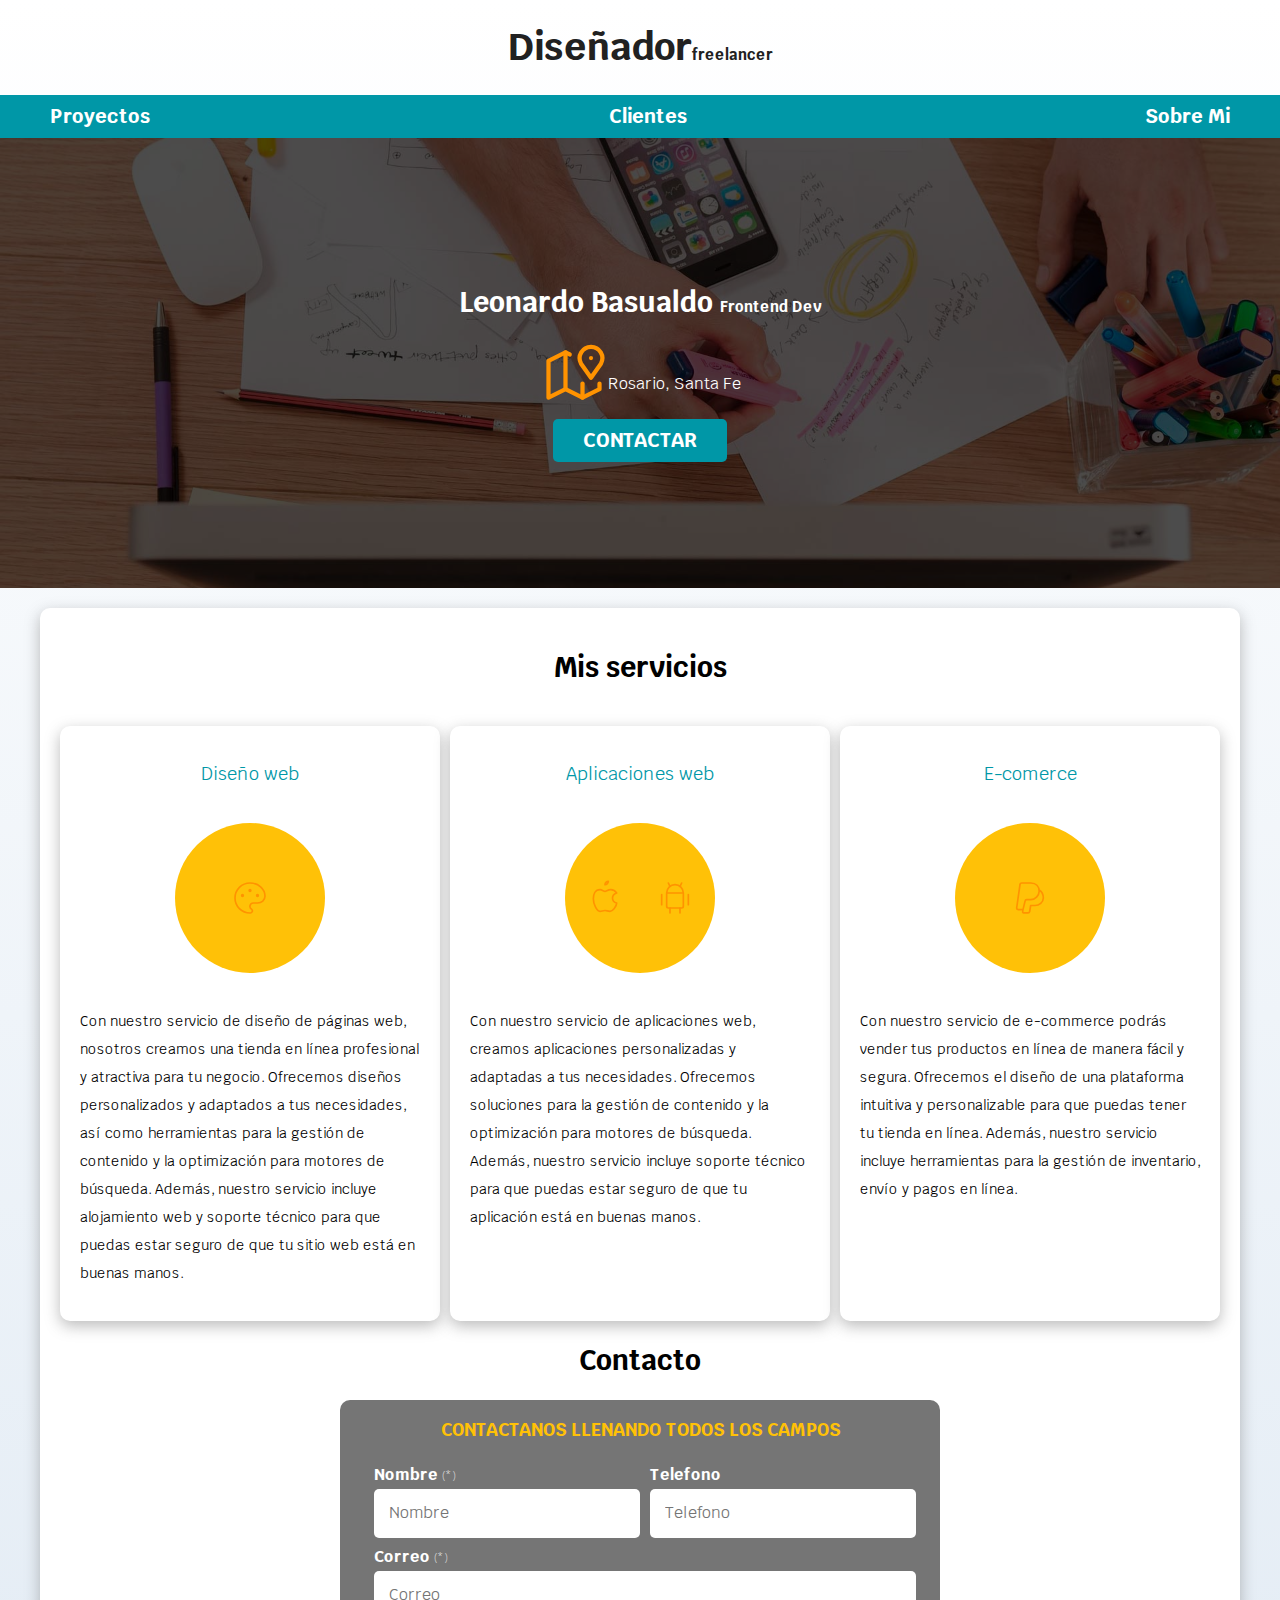
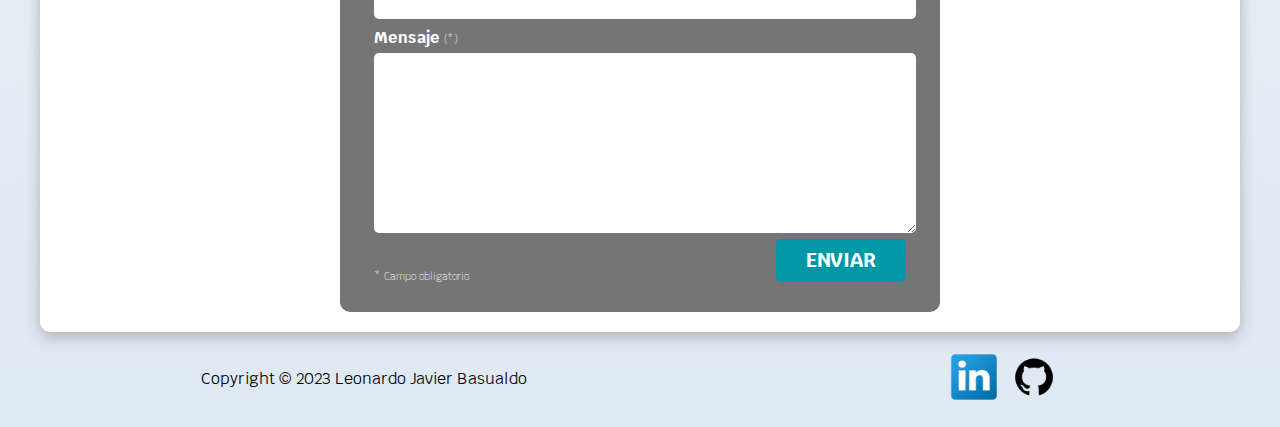
==== index.html @ 5327a761 "Actualizacion de mis servicios" ====
<!DOCTYPE html>
<html lang="en">
<head>
    <meta charset="UTF-8">
    <meta http-equiv="X-UA-Compatible" content="IE=edge">
    <meta name="viewport" content="width=device-width, initial-scale=1.0">
    <title>Diseñador freelancer</title>

  <link rel="preload" href="css/normalize.css" as="style">
  <link rel="stylesheet" href="css/normalize.css"> 
  <link href="https://fonts.googleapis.com/css2?family=Krub:wght@400;700&display=swap" rel="stylesheet"> 
  <link rel="preload" href="css/utilidades.css" as="style">
  <link  rel="stylesheet" href="css/utilidades.css"> 
  <link rel="preload" href="css/formulario.css" as="style">
  <link  rel="stylesheet" href="css/formulario.css"> 
  <link rel="preload" href="css/footer.css" as="style">
  <link  rel="stylesheet" href="css/footer.css"> 
  <link rel="preload" href="css/misServicios.css" as="style">
  <link  rel="stylesheet" href="css/misServicios.css"> 
  <link rel="preload" href="css/hero.css" as="style">
  <link  rel="stylesheet" href="css/hero.css"> 
  <link rel="preload" href="css/navegacion.css" as="style">
  <link  rel="stylesheet" href="css/navegacion.css"> 
  <link rel="preload" href="css/globales.css" as="style">
  <link  rel="stylesheet" href="css/globales.css"> 
  <link rel="preload" href="css/trampaBots.css" as="style">
  <link  rel="stylesheet" href="css/trampaBots.css"> 
  <link rel="preload" href="css/proyectos.css" as="style">
  <link  rel="stylesheet" href="css/proyectos.css"> 
  
  
</head>
<body>
    <header>
        <h1 class="titulo">Diseñador<span>freelancer</span> </h1>
    </header>
    
<div class="nav-bg"> 
<nav class="navegacion-principal contenedor">
<a href="productos.html">Proyectos</a>
<a href="clientes.html">Clientes</a>
<a href="nosotros.html">Sobre Mi</a>

</nav>
</div>

    <section class="hero">
        <div class="contenido-hero"> 
             <h2> Leonardo Basualdo <span>Frontend Dev</span> </h2>
   <div class="ubicacion">
       <svg xmlns="http://www.w3.org/2000/svg" class="icon icon-tabler icon-tabler-map-2" width="68" height="68" viewBox="0 0 24 24" stroke-width="1.5" stroke="#ff9300" fill="none" stroke-linecap="round" stroke-linejoin="round">
                <path stroke="none" d="M0 0h24v24H0z" fill="none"/>
                <line x1="18" y1="6" x2="18" y2="6.01" />
                <path d="M18 13l-3.5 -5a4 4 0 1 1 7 0l-3.5 5" />
                <polyline points="10.5 4.75 9 4 3 7 3 20 9 17 15 20 21 17 21 15" />
                <line x1="9" y1="4" x2="9" y2="17" />
                <line x1="15" y1="15" x2="15" y2="20" />
        </svg>  
         <p>Rosario, Santa Fe</p>
   </div>
         <a class="boton botonContactar" href="#contactar">Contactar</a>
        </div>    
    </section>

   <main class="contenedor sombra"> 
    <h2>Mis servicios</h2>
<div class="servicios"> 
    <div class="contenedor sombra">
        <section class="servicio"> 
            <h3>Diseño web</h3>
            <div class="iconos">       
                <svg xmlns="http://www.w3.org/2000/svg" class="icon icon-tabler icon-tabler-palette" width="40" height="40" viewBox="0 0 24 24" stroke-width="1" stroke="#ff9300" fill="none" stroke-linecap="round" stroke-linejoin="round">
                <path stroke="none" d="M0 0h24v24H0z" fill="none"/>
                <path d="M12 21a9 9 0 1 1 0 -18a9 8 0 0 1 9 8a4.5 4 0 0 1 -4.5 4h-2.5a2 2 0 0 0 -1 3.75a1.3 1.3 0 0 1 -1 2.25" />
                <circle cx="7.5" cy="10.5" r=".5" fill="currentColor" />
                <circle cx="12" cy="7.5" r=".5" fill="currentColor" />
                <circle cx="16.5" cy="10.5" r=".5" fill="currentColor" />
                </svg>
            </div>
            
    
        <p>Con nuestro servicio de diseño de páginas web, nosotros creamos una tienda en línea profesional y atractiva para tu negocio. 
            Ofrecemos diseños personalizados y adaptados a tus necesidades, así como herramientas para la gestión de contenido y la 
            optimización para motores de búsqueda. Además, nuestro servicio incluye alojamiento web y soporte técnico para que puedas 
            estar seguro de que tu sitio web está en buenas manos.</p>
    </section>
    </div>
  
<div class="contenedor sombra">
    <section class="servicio">    
        <h3>Aplicaciones web</h3>
        <div class="iconos"> 
 
        <svg xmlns="http://www.w3.org/2000/svg" class="icon icon-tabler icon-tabler-brand-apple" width="40" height="40" viewBox="0 0 24 24" stroke-width="1" stroke="#ff9300" fill="none" stroke-linecap="round" stroke-linejoin="round">
         <path stroke="none" d="M0 0h24v24H0z" fill="none"/>
         <path d="M9 7c-3 0 -4 3 -4 5.5c0 3 2 7.5 4 7.5c1.088 -.046 1.679 -.5 3 -.5c1.312 0 1.5 .5 3 .5s4 -3 4 -5c-.028 -.01 -2.472 -.403 -2.5 -3c-.019 -2.17 2.416 -2.954 2.5 -3c-1.023 -1.492 -2.951 -1.963 -3.5 -2c-1.433 -.111 -2.83 1 -3.5 1c-.68 0 -1.9 -1 -3 -1z" />
         <path d="M12 4a2 2 0 0 0 2 -2a2 2 0 0 0 -2 2" />
       </svg>
 
       <svg xmlns="http://www.w3.org/2000/svg" class="icon icon-tabler icon-tabler-brand-android" width="40" height="40" viewBox="0 0 24 24" stroke-width="1" stroke="#ff9300" fill="none" stroke-linecap="round" stroke-linejoin="round">
         <path stroke="none" d="M0 0h24v24H0z" fill="none"/>
         <line x1="4" y1="10" x2="4" y2="16" />
         <line x1="20" y1="10" x2="20" y2="16" />
         <path d="M7 9h10v8a1 1 0 0 1 -1 1h-8a1 1 0 0 1 -1 -1v-8a5 5 0 0 1 10 0" />
         <line x1="8" y1="3" x2="9" y2="5" />
         <line x1="16" y1="3" x2="15" y2="5" />
         <line x1="9" y1="18" x2="9" y2="21" />
         <line x1="15" y1="18" x2="15" y2="21" />
       </svg>
     </div>
 
     <p>Con nuestro servicio de aplicaciones web, creamos aplicaciones personalizadas y adaptadas a tus necesidades. 
        Ofrecemos soluciones para la gestión de contenido y la optimización para motores de búsqueda. 
        Además, nuestro servicio incluye soporte técnico para que puedas estar seguro de que tu aplicación está en buenas manos. </p>
 </section>
</div>
  
<div class="contenedor sombra">
    <section class="servicio">
        <h3>E-comerce</h3>
         <div class="iconos">
            <svg xmlns="http://www.w3.org/2000/svg" class="icon icon-tabler icon-tabler-brand-paypal" width="40" height="40" viewBox="0 0 24 24" stroke-width="1" stroke="#ff9300" fill="none" stroke-linecap="round" stroke-linejoin="round">
               <path stroke="none" d="M0 0h24v24H0z" fill="none"/>
               <path d="M10 13l2.5 0c2.5 0 5 -2.5 5 -5c0 -3 -1.9 -5 -5 -5h-5.5c-.5 0 -1 .5 -1 1l-2 14c0 .5 .5 1 1 1h2.8l1.2 -5c.1 -.6 .4 -1 1 -1zm7.5 -5.8c1.7 1 2.5 2.8 2.5 4.8c0 2.5 -2.5 4.5 -5 4.5h-2.6l-.6 3.6a1 1 0 0 1 -1 .8l-2.7 0a0.5 .5 0 0 1 -.5 -.6l.2 -1.4" />
            </svg>
        </div>
        <p>Con nuestro servicio de e-commerce podrás vender tus productos en línea de manera fácil y segura. 
            Ofrecemos el diseño de una plataforma intuitiva y personalizable para que puedas tener tu tienda en línea. 
            Además, nuestro servicio incluye herramientas para la gestión de inventario, envío y pagos en línea.</p>
     </section>
    </div>   
    
       
    <section>    
</div>

    <h2>Contacto</h2>

<form id="contactar" class="formulario" data-netlify="true" method="POST" onsubmit="submit" netlify-honeypot="bot-field" action="/success.html">
   
    <input class="trampa" name="bot-field">
    <fieldset>
        <legend>Contactanos llenando todos los campos</legend>
        <div class="contenedor-campos">

            <div class="campo">      
                 <label class="input-label">Nombre <span class="campo_obligatorio">(*)</span></label>
                 <input class="input-text input-text-color input-invalido" type="text" placeholder="Nombre" required data-tipo="nombre" name="name">
                 <span class="input-mensaje-error"></span>
            </div>
            
            <div class="campo">  
                 <label class="input-label">Telefono</label>
                 <input class="input-text input-invalido" type="tel" placeholder="Telefono" data-tipo="telefono" pattern="\d{10}" minlength="10" maxlength="10" name="tel">
                 <span class="input-mensaje-error"></span>
            </div>
            
            <div class="campo">
                 <label class="input-label">Correo <span class="campo_obligatorio">(*)</span></label>
                 <input class="input-text input-invalido" type="email" placeholder="Correo" required data-tipo="email" name="email">
                 <span class="input-mensaje-error"></span>
            </div>

            <div class="campo">
                 <label class="input-label">Mensaje <span class="campo_obligatorio">(*)</span></label>
                 <textarea class="input-text input-invalido" required data-tipo="textarea" name="message"></textarea>
                 <span class="input-mensaje-error"></span>
            </div>
        </div>
        
        <div class="alinear-derecha flex">    
            <span class="campo_obligatorio">* Campo obligatorio</span>
            <button class="boton w-sm-100 botonEnviar" type="submit">Enviar</button>
        </div>
        <div data-netlify-recaptcha="true"></div>
  
    </fieldset> 
</form>

</section>
</main>

<div class="piedepagina">
    <footer class="footer">   
     <p>Copyright © 2023 Leonardo Javier Basualdo</p>
     <div class="iconos">
        <a href="https://www.linkedin.com/in/leonardo-javier-basualdo-/"> <img class="icono" src="/img/linkedin.png" alt="Icono de linkedln"></a>
        <a href="https://github.com/lbasualdo88"><img class="icono" src="/img/github.png" alt="Icono de github"></a>
     </div>
    </footer>
</div>
<script src="/js/validacionForm.js"></script>
<script src="/js/scrollContactar.js"></script>
</body>
</html>
---- css/utilidades.css ----
:root{
    --Color1: #ffffff;
    --Color2: #212121;
    --Color3: #ffc107;
    --color4: #0097A7;
    --color5: #757575;
    --color6: #DFE9F3;
    --color7: #e2b900;
}

/* Globales */

html{
    font-size: 62.5%; /*ayuda a que la medida rem se adapte a distintas pantallas */
    box-sizing: border-box; /* Hack para box model *//*ayuda a que no se generen conflicto de medidas con el pading*/
    scroll-snap-type: y mandatory;
}

*, *:before, *:after {box-sizing: inherit; } /*ayuda a que no se generen conflicto de medidas con el pading*/
body{
    font-size: 16px; /* 1rem = 10px */ /*ayuda a que la medida rem se adapte a distintas pantallas */
    font-family: 'Krub', sans-serif;
    background-image: linear-gradient(to top, var(--color6) 0%, var(--Color1) 100% );
    
}
.contenedor {
    max-width: 120rem; /*toma como maximo 1200px=120rem, si es menos se adacta solo*/
    margin: 0 auto 0 auto;
   
}
.boton {
    background-color: var(--color4);
    color: var(--Color1);
    padding: 1rem 3rem;
    margin-top: 1rem;
    font-size: 2rem;
    text-decoration: none;
    text-transform: uppercase;
    font-weight: bold;
    border-radius: .5rem;
    width: 90%;
    text-align: center;
    border: none;
}
@media (min-width: 768px) {
    .boton {
        width: auto;
    }
}
.boton:hover {
    cursor: pointer;
    background-color: var(--Color3);
    color: var(--Color2);
}

.sombra {
    box-shadow: 0px 5px 15px 0px rgba(112,112,112,0.48);
    background-color: var(--Color1);
    padding: 2rem;
    margin-top: 2rem;
    border-radius: 1rem;
}
/* Tipografia */


h1 {
    font-size: 3.8rem;
   color: #212121;
}
h2 {
font-size: 2.8rem;
}
h3 {
font-size: 1.8rem;
}
h1,h2,h3 {
    text-align: center;
}

/* titulos */

span{
    font-size: 1.5rem;
    
}


 /** Utilidades**/

 .w-sm-100 {
    margin-left: 2rem;
     width: 100%;
 }
 

 @media (min-width: 768px) {
     .w-sm-100{
         width: auto;
     }
     .flex {
          display: flex;
     
     }
     .alinear-derecha {
         justify-content: space-between;
     }
 }


a {
    text-decoration: none !important;
}
---- css/utilidades.css ----
:root{
    --Color1: #ffffff;
    --Color2: #212121;
    --Color3: #ffc107;
    --color4: #0097A7;
    --color5: #757575;
    --color6: #DFE9F3;
    --color7: #e2b900;
}

/* Globales */

html{
    font-size: 62.5%; /*ayuda a que la medida rem se adapte a distintas pantallas */
    box-sizing: border-box; /* Hack para box model *//*ayuda a que no se generen conflicto de medidas con el pading*/
    scroll-snap-type: y mandatory;
}

*, *:before, *:after {box-sizing: inherit; } /*ayuda a que no se generen conflicto de medidas con el pading*/
body{
    font-size: 16px; /* 1rem = 10px */ /*ayuda a que la medida rem se adapte a distintas pantallas */
    font-family: 'Krub', sans-serif;
    background-image: linear-gradient(to top, var(--color6) 0%, var(--Color1) 100% );
    
}
.contenedor {
    max-width: 120rem; /*toma como maximo 1200px=120rem, si es menos se adacta solo*/
    margin: 0 auto 0 auto;
   
}
.boton {
    background-color: var(--color4);
    color: var(--Color1);
    padding: 1rem 3rem;
    margin-top: 1rem;
    font-size: 2rem;
    text-decoration: none;
    text-transform: uppercase;
    font-weight: bold;
    border-radius: .5rem;
    width: 90%;
    text-align: center;
    border: none;
}
@media (min-width: 768px) {
    .boton {
        width: auto;
    }
}
.boton:hover {
    cursor: pointer;
    background-color: var(--Color3);
    color: var(--Color2);
}

.sombra {
    box-shadow: 0px 5px 15px 0px rgba(112,112,112,0.48);
    background-color: var(--Color1);
    padding: 2rem;
    margin-top: 2rem;
    border-radius: 1rem;
}
/* Tipografia */


h1 {
    font-size: 3.8rem;
   color: #212121;
}
h2 {
font-size: 2.8rem;
}
h3 {
font-size: 1.8rem;
}
h1,h2,h3 {
    text-align: center;
}

/* titulos */

span{
    font-size: 1.5rem;
    
}


 /** Utilidades**/

 .w-sm-100 {
    margin-left: 2rem;
     width: 100%;
 }
 

 @media (min-width: 768px) {
     .w-sm-100{
         width: auto;
     }
     .flex {
          display: flex;
     
     }
     .alinear-derecha {
         justify-content: space-between;
     }
 }


a {
    text-decoration: none !important;
}
---- css/formulario.css ----
.formulario {
    background-color: var(--color5);
    width: min(60rem, 100%); /** Utilizar el valor mas pequeño **/
    margin: auto;
    padding: 2rem;
    border-radius: 1rem;
    
}

.formulario fieldset {
    border: none;
} 


.formulario legend {
    text-align: center;
    font-size:  1.8rem;
    text-transform: uppercase;
    font-weight: 700;
    margin-bottom: 2rem;
    color: var(--Color3);
}
@media (min-width: 768px) {
    .contenedor-campos {
    display: grid;
    grid-template-columns: 50% 50%;
    grid-template-rows: auto auto 20rem;
    column-gap: 1rem;
}

.campo:nth-child(3), 
.campo:nth-child(4) {
    grid-column: 1 / 3;
}

}
.campo {
    margin-bottom: 1rem;
}
.campo label {
    color: var(--Color1);
    font-weight: bold;
    margin-bottom:  .5rem;
    display: block;
}
.campo textarea {
    height: 18rem;
}
.input-text {
    width: 100%;
    border: none;
    padding: 1.5rem;
    border-radius: .5rem;
}

.input-mensaje-error {
    color: var(--Color3);
    margin-bottom: 0.5rem;
}

.campo_obligatorio {
    font-size: 1rem;
    color: var(--Color1);
    font-weight: 50;
    align-self: flex-end;
}
---- css/formulario.css ----
.formulario {
    background-color: var(--color5);
    width: min(60rem, 100%); /** Utilizar el valor mas pequeño **/
    margin: auto;
    padding: 2rem;
    border-radius: 1rem;
    
}

.formulario fieldset {
    border: none;
} 


.formulario legend {
    text-align: center;
    font-size:  1.8rem;
    text-transform: uppercase;
    font-weight: 700;
    margin-bottom: 2rem;
    color: var(--Color3);
}
@media (min-width: 768px) {
    .contenedor-campos {
    display: grid;
    grid-template-columns: 50% 50%;
    grid-template-rows: auto auto 20rem;
    column-gap: 1rem;
}

.campo:nth-child(3), 
.campo:nth-child(4) {
    grid-column: 1 / 3;
}

}
.campo {
    margin-bottom: 1rem;
}
.campo label {
    color: var(--Color1);
    font-weight: bold;
    margin-bottom:  .5rem;
    display: block;
}
.campo textarea {
    height: 18rem;
}
.input-text {
    width: 100%;
    border: none;
    padding: 1.5rem;
    border-radius: .5rem;
}

.input-mensaje-error {
    color: var(--Color3);
    margin-bottom: 0.5rem;
}

.campo_obligatorio {
    font-size: 1rem;
    color: var(--Color1);
    font-weight: 50;
    align-self: flex-end;
}
---- css/footer.css ----
.footer {
    display: flex;
    justify-content: space-around;
    align-items: center;
}
@media (max-width: 768px) {
   .footer {
    display: flex;
    flex-direction: column-reverse;
    justify-content: center;
   }
}
---- css/footer.css ----
.footer {
    display: flex;
    justify-content: space-around;
    align-items: center;
}
@media (max-width: 768px) {
   .footer {
    display: flex;
    flex-direction: column-reverse;
    justify-content: center;
   }
}
---- css/misServicios.css ----
@media (min-width: 900px) {
    .servicios {
        display: grid;
        grid-template-columns: repeat(3, 1fr);
        column-gap: 1rem;
    }
}
.servicio {
    display: flex;
    flex-direction: column;
    align-items: center;

}

.servicio h3 {
    color: var(--color4);
    font-weight: normal;
}
.servicio p {
    line-height: 2;
    font-size: 1.4rem;
}

.servicio .iconos {
height: 15rem;
width: 15rem;
background-color: var(--Color3);
border-radius: 50%;
display: flex;
justify-content: space-evenly;
align-items: center;
}
---- css/misServicios.css ----
@media (min-width: 900px) {
    .servicios {
        display: grid;
        grid-template-columns: repeat(3, 1fr);
        column-gap: 1rem;
    }
}
.servicio {
    display: flex;
    flex-direction: column;
    align-items: center;

}

.servicio h3 {
    color: var(--color4);
    font-weight: normal;
}
.servicio p {
    line-height: 2;
    font-size: 1.4rem;
}

.servicio .iconos {
height: 15rem;
width: 15rem;
background-color: var(--Color3);
border-radius: 50%;
display: flex;
justify-content: space-evenly;
align-items: center;
}
---- css/hero.css ----
/* Hero */

.hero {
    background-image: url(../img/hero.jpg);
    background-repeat: no-repeat;
    background-size: cover;
    height: 450px;
    position: relative;
}
.contenido-hero {
position: absolute;
background-color: rgba(0,0,0,.7);
width: 100%;
height: 100%;
display: flex; 
flex-direction: column;
align-items: center;
justify-content: center;
}
.contenido-hero h2,
.contenido-hero p {
    color: var(--Color1);
}
.contenido-hero .ubicacion {
    display: flex;
    align-items: flex-end;
}
---- css/hero.css ----
/* Hero */

.hero {
    background-image: url(../img/hero.jpg);
    background-repeat: no-repeat;
    background-size: cover;
    height: 450px;
    position: relative;
}
.contenido-hero {
position: absolute;
background-color: rgba(0,0,0,.7);
width: 100%;
height: 100%;
display: flex; 
flex-direction: column;
align-items: center;
justify-content: center;
}
.contenido-hero h2,
.contenido-hero p {
    color: var(--Color1);
}
.contenido-hero .ubicacion {
    display: flex;
    align-items: flex-end;
}
---- css/navegacion.css ----
/* Navegacion Principal*/

.nav-bg{
    background-color: var(--color4);
    
}
.navegacion-principal{
display: flex; 
flex-direction: column;



}
@media (min-width: 768px) {
    .navegacion-principal{
        flex-direction: row;
        justify-content: space-between;
       
    }
}
.navegacion-principal a{
    color: var(--Color1);
    text-decoration: none;
    font-size: 2rem;
    font-weight: 700;
    padding: 1rem;
    text-align: center;
    
}
.navegacion-principal a:hover{
    background-color: var(--Color3);
    color: var(--Color2);

}
---- css/navegacion.css ----
/* Navegacion Principal*/

.nav-bg{
    background-color: var(--color4);
    
}
.navegacion-principal{
display: flex; 
flex-direction: column;



}
@media (min-width: 768px) {
    .navegacion-principal{
        flex-direction: row;
        justify-content: space-between;
       
    }
}
.navegacion-principal a{
    color: var(--Color1);
    text-decoration: none;
    font-size: 2rem;
    font-weight: 700;
    padding: 1rem;
    text-align: center;
    
}
.navegacion-principal a:hover{
    background-color: var(--Color3);
    color: var(--Color2);

}
---- css/globales.css ----
/* Globales */

html{
    font-size: 62.5%; /*ayuda a que la medida rem se adapte a distintas pantallas */
    box-sizing: border-box; /* Hack para box model *//*ayuda a que no se generen conflicto de medidas con el pading*/
    scroll-snap-type: y mandatory;
}

*, *:before, *:after {box-sizing: inherit; } /*ayuda a que no se generen conflicto de medidas con el pading*/
body{
    font-size: 16px; /* 1rem = 10px */ /*ayuda a que la medida rem se adapte a distintas pantallas */
    font-family: 'Krub', sans-serif;
    background-image: linear-gradient(to top, var(--color6) 0%, var(--Color1) 100% );
    
}
.contenedor {
    max-width: 120rem; /*toma como maximo 1200px=120rem, si es menos se adacta solo*/
    margin: 0 auto 0 auto;
   
}
.boton {
    background-color: var(--color4);
    color: var(--Color1);
    padding: 1rem 3rem;
    margin-top: 1rem;
    font-size: 2rem;
    text-decoration: none;
    text-transform: uppercase;
    font-weight: bold;
    border-radius: .5rem;
    width: 90%;
    text-align: center;
    border: none;
}
@media (min-width: 768px) {
    .boton {
        width: auto;
    }
}
.boton:hover {
    cursor: pointer;
}

.sombra {
    box-shadow: 0px 5px 15px 0px rgba(112,112,112,0.48);
    background-color: var(--Color1);
    padding: 2rem;
    margin-top: 2rem;
    border-radius: 1rem;
}
---- css/globales.css ----
/* Globales */

html{
    font-size: 62.5%; /*ayuda a que la medida rem se adapte a distintas pantallas */
    box-sizing: border-box; /* Hack para box model *//*ayuda a que no se generen conflicto de medidas con el pading*/
    scroll-snap-type: y mandatory;
}

*, *:before, *:after {box-sizing: inherit; } /*ayuda a que no se generen conflicto de medidas con el pading*/
body{
    font-size: 16px; /* 1rem = 10px */ /*ayuda a que la medida rem se adapte a distintas pantallas */
    font-family: 'Krub', sans-serif;
    background-image: linear-gradient(to top, var(--color6) 0%, var(--Color1) 100% );
    
}
.contenedor {
    max-width: 120rem; /*toma como maximo 1200px=120rem, si es menos se adacta solo*/
    margin: 0 auto 0 auto;
   
}
.boton {
    background-color: var(--color4);
    color: var(--Color1);
    padding: 1rem 3rem;
    margin-top: 1rem;
    font-size: 2rem;
    text-decoration: none;
    text-transform: uppercase;
    font-weight: bold;
    border-radius: .5rem;
    width: 90%;
    text-align: center;
    border: none;
}
@media (min-width: 768px) {
    .boton {
        width: auto;
    }
}
.boton:hover {
    cursor: pointer;
}

.sombra {
    box-shadow: 0px 5px 15px 0px rgba(112,112,112,0.48);
    background-color: var(--Color1);
    padding: 2rem;
    margin-top: 2rem;
    border-radius: 1rem;
}
---- css/trampaBots.css ----
.trampa {
    position: absolute;
    opacity: 0;
}
---- css/trampaBots.css ----
.trampa {
    position: absolute;
    opacity: 0;
}
---- css/proyectos.css ----
.titulo-proyecto {
    text-align: center;
}
.contenido {
    display: flex;
    flex-direction: column;
    align-content: center;
}
.proyecto {
    display: flex;
    flex-direction: row;
    justify-content: center;
    align-content: center;
    height: 181px;
}
.proyecto__imagen {
    max-width: 150px;
    max-height: 300px;
}

.img-laptop {
    max-width: 300px;
}
.proyecto__info {
    margin: 1rem 3rem;
    padding: 0 10rem;
    text-align:justify;
}
.iconos {
   display: flex;
   flex-direction: row;
   justify-content: center;
   margin: 2rem;
   gap: 1rem;
}
.icono {
    max-height: 50px;
    align-items: center;
}
.proyecto__boton {
    display: flex;
    justify-content: center;
}
@media (max-width: 480px) {
    .contenedor {
        margin: 1rem;
    }
   .img-laptop, .img-tablet {
    display: none;
   }
   .proyecto__info{
    margin: 1rem;
    padding: 0;
   }
}
@media (min-width: 481px) and (max-width: 768px) {
    .contenedor {
        margin: 1rem;
    }
   .img-laptop, .img-movil {
    display: none;
   }
   .proyecto__info{
    margin: 1rem;
    padding: 0;
   }
}
---- css/proyectos.css ----
.titulo-proyecto {
    text-align: center;
}
.contenido {
    display: flex;
    flex-direction: column;
    align-content: center;
}
.proyecto {
    display: flex;
    flex-direction: row;
    justify-content: center;
    align-content: center;
    height: 181px;
}
.proyecto__imagen {
    max-width: 150px;
    max-height: 300px;
}

.img-laptop {
    max-width: 300px;
}
.proyecto__info {
    margin: 1rem 3rem;
    padding: 0 10rem;
    text-align:justify;
}
.iconos {
   display: flex;
   flex-direction: row;
   justify-content: center;
   margin: 2rem;
   gap: 1rem;
}
.icono {
    max-height: 50px;
    align-items: center;
}
.proyecto__boton {
    display: flex;
    justify-content: center;
}
@media (max-width: 480px) {
    .contenedor {
        margin: 1rem;
    }
   .img-laptop, .img-tablet {
    display: none;
   }
   .proyecto__info{
    margin: 1rem;
    padding: 0;
   }
}
@media (min-width: 481px) and (max-width: 768px) {
    .contenedor {
        margin: 1rem;
    }
   .img-laptop, .img-movil {
    display: none;
   }
   .proyecto__info{
    margin: 1rem;
    padding: 0;
   }
}
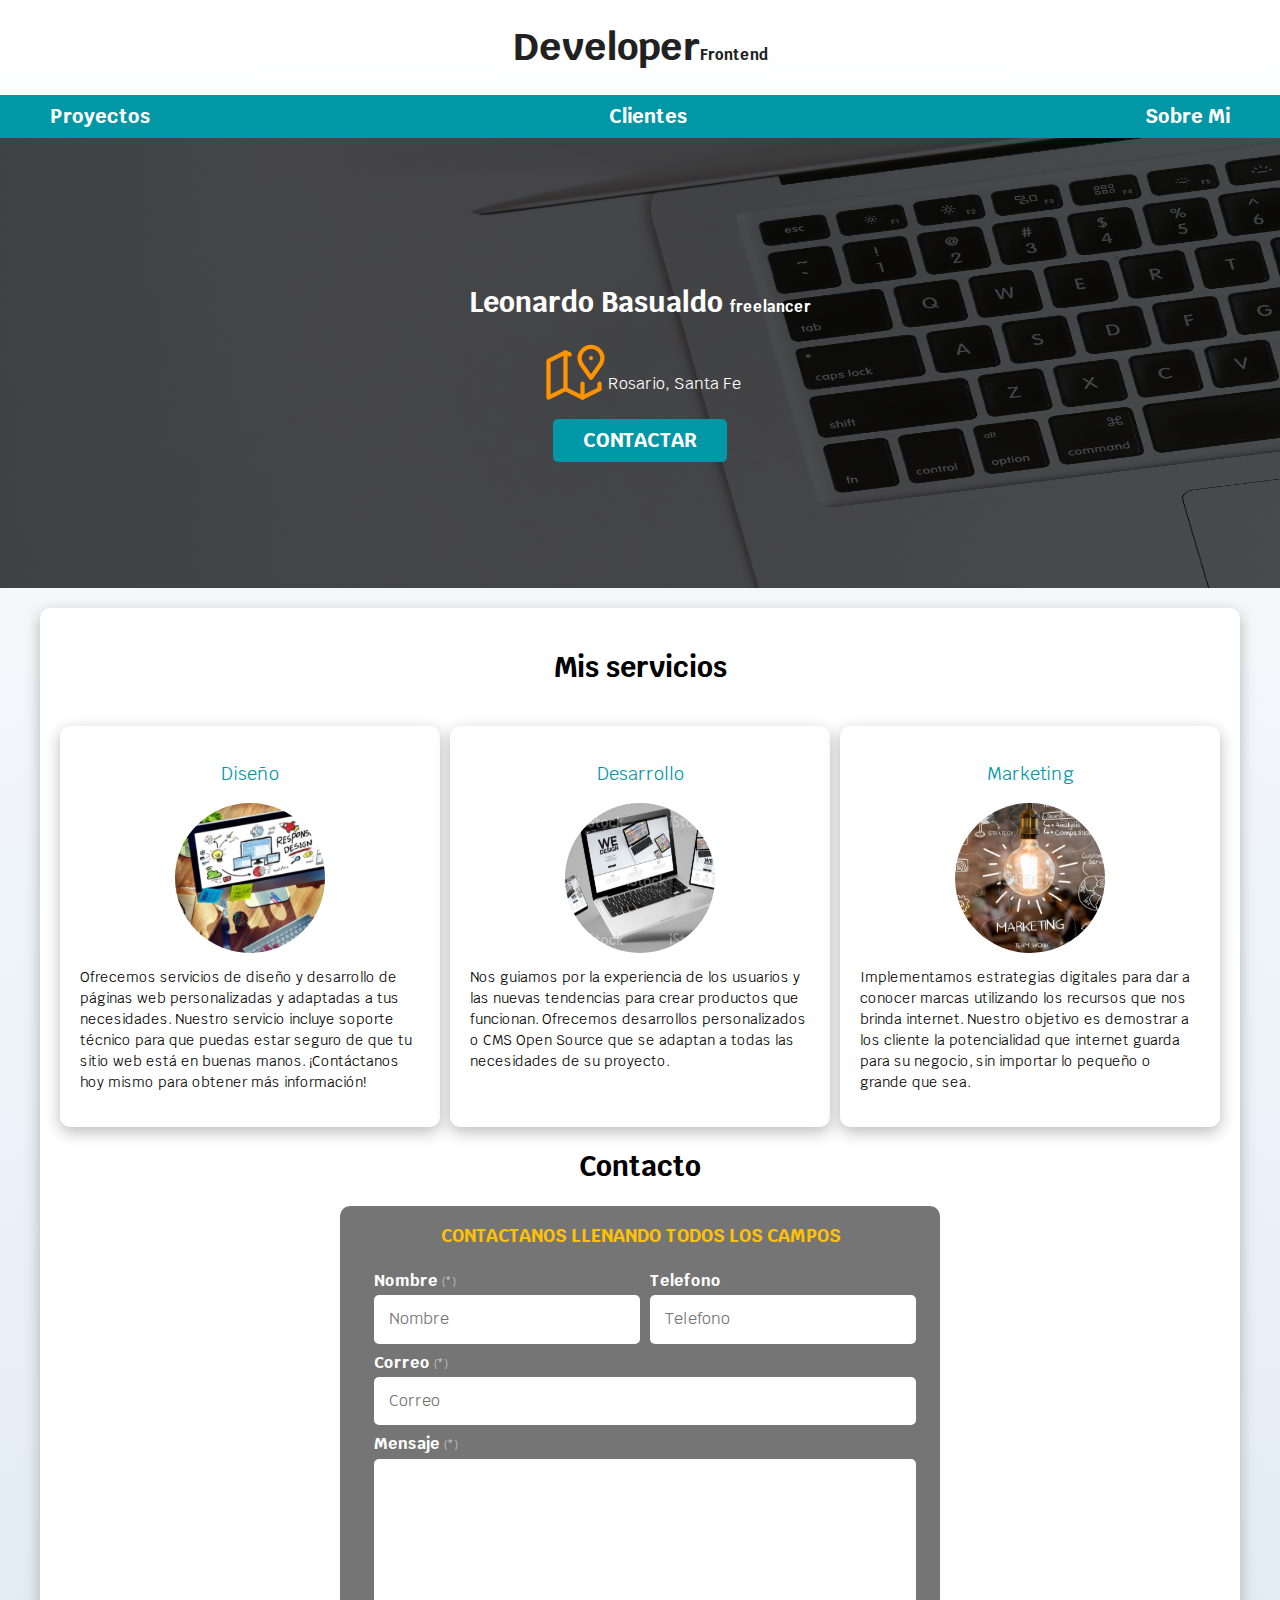
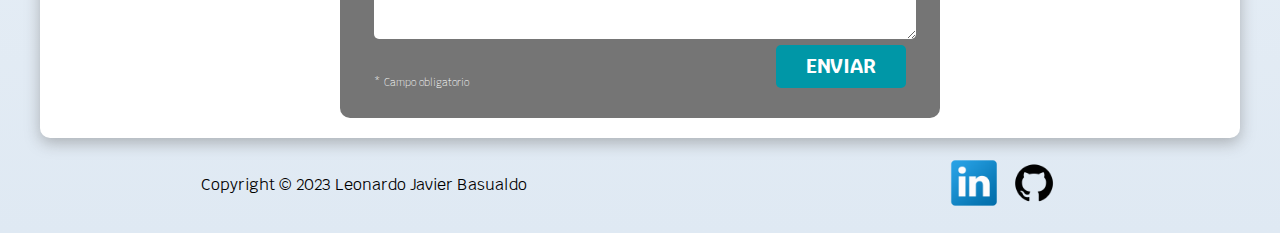
==== commit f9032137: "Actualizado hero" ====
--- a/index.html
+++ b/index.html
@@ -32,7 +32,7 @@
 </head>
 <body>
     <header>
-        <h1 class="titulo">Diseñador<span>freelancer</span> </h1>
+        <h1 class="titulo">Developer<span>Frontend</span> </h1>
     </header>
     
 <div class="nav-bg"> 
@@ -46,7 +46,7 @@
 
     <section class="hero">
         <div class="contenido-hero"> 
-             <h2> Leonardo Basualdo <span>Frontend Dev</span> </h2>
+             <h2> Leonardo Basualdo <span>freelancer</span> </h2>
    <div class="ubicacion">
        <svg xmlns="http://www.w3.org/2000/svg" class="icon icon-tabler icon-tabler-map-2" width="68" height="68" viewBox="0 0 24 24" stroke-width="1.5" stroke="#ff9300" fill="none" stroke-linecap="round" stroke-linejoin="round">
                 <path stroke="none" d="M0 0h24v24H0z" fill="none"/>
@@ -67,66 +67,28 @@
 <div class="servicios"> 
     <div class="contenedor sombra">
         <section class="servicio"> 
-            <h3>Diseño web</h3>
-            <div class="iconos">       
-                <svg xmlns="http://www.w3.org/2000/svg" class="icon icon-tabler icon-tabler-palette" width="40" height="40" viewBox="0 0 24 24" stroke-width="1" stroke="#ff9300" fill="none" stroke-linecap="round" stroke-linejoin="round">
-                <path stroke="none" d="M0 0h24v24H0z" fill="none"/>
-                <path d="M12 21a9 9 0 1 1 0 -18a9 8 0 0 1 9 8a4.5 4 0 0 1 -4.5 4h-2.5a2 2 0 0 0 -1 3.75a1.3 1.3 0 0 1 -1 2.25" />
-                <circle cx="7.5" cy="10.5" r=".5" fill="currentColor" />
-                <circle cx="12" cy="7.5" r=".5" fill="currentColor" />
-                <circle cx="16.5" cy="10.5" r=".5" fill="currentColor" />
-                </svg>
-            </div>
-            
-    
-        <p>Con nuestro servicio de diseño de páginas web, nosotros creamos una tienda en línea profesional y atractiva para tu negocio. 
-            Ofrecemos diseños personalizados y adaptados a tus necesidades, así como herramientas para la gestión de contenido y la 
-            optimización para motores de búsqueda. Además, nuestro servicio incluye alojamiento web y soporte técnico para que puedas 
-            estar seguro de que tu sitio web está en buenas manos.</p>
+            <h3>Diseño</h3>
+            <div class="iconos_diseño"></div>
+        <p>Ofrecemos servicios de diseño y desarrollo de páginas web personalizadas y adaptadas a tus necesidades. 
+            Nuestro servicio incluye soporte técnico para que puedas estar seguro de que tu sitio web está en buenas manos. 
+            ¡Contáctanos hoy mismo para obtener más información!</p>
     </section>
     </div>
   
 <div class="contenedor sombra">
     <section class="servicio">    
-        <h3>Aplicaciones web</h3>
-        <div class="iconos"> 
- 
-        <svg xmlns="http://www.w3.org/2000/svg" class="icon icon-tabler icon-tabler-brand-apple" width="40" height="40" viewBox="0 0 24 24" stroke-width="1" stroke="#ff9300" fill="none" stroke-linecap="round" stroke-linejoin="round">
-         <path stroke="none" d="M0 0h24v24H0z" fill="none"/>
-         <path d="M9 7c-3 0 -4 3 -4 5.5c0 3 2 7.5 4 7.5c1.088 -.046 1.679 -.5 3 -.5c1.312 0 1.5 .5 3 .5s4 -3 4 -5c-.028 -.01 -2.472 -.403 -2.5 -3c-.019 -2.17 2.416 -2.954 2.5 -3c-1.023 -1.492 -2.951 -1.963 -3.5 -2c-1.433 -.111 -2.83 1 -3.5 1c-.68 0 -1.9 -1 -3 -1z" />
-         <path d="M12 4a2 2 0 0 0 2 -2a2 2 0 0 0 -2 2" />
-       </svg>
- 
-       <svg xmlns="http://www.w3.org/2000/svg" class="icon icon-tabler icon-tabler-brand-android" width="40" height="40" viewBox="0 0 24 24" stroke-width="1" stroke="#ff9300" fill="none" stroke-linecap="round" stroke-linejoin="round">
-         <path stroke="none" d="M0 0h24v24H0z" fill="none"/>
-         <line x1="4" y1="10" x2="4" y2="16" />
-         <line x1="20" y1="10" x2="20" y2="16" />
-         <path d="M7 9h10v8a1 1 0 0 1 -1 1h-8a1 1 0 0 1 -1 -1v-8a5 5 0 0 1 10 0" />
-         <line x1="8" y1="3" x2="9" y2="5" />
-         <line x1="16" y1="3" x2="15" y2="5" />
-         <line x1="9" y1="18" x2="9" y2="21" />
-         <line x1="15" y1="18" x2="15" y2="21" />
-       </svg>
-     </div>
- 
-     <p>Con nuestro servicio de aplicaciones web, creamos aplicaciones personalizadas y adaptadas a tus necesidades. 
-        Ofrecemos soluciones para la gestión de contenido y la optimización para motores de búsqueda. 
-        Además, nuestro servicio incluye soporte técnico para que puedas estar seguro de que tu aplicación está en buenas manos. </p>
+        <h3>Desarrollo</h3>
+        <div class="iconos_desarrollo"></div>
+     <p>Nos guiamos por la experiencia de los usuarios y las nuevas tendencias para crear productos que funcionan. Ofrecemos desarrollos personalizados o CMS Open Source que se adaptan a todas las necesidades de su proyecto.</p>
  </section>
 </div>
   
 <div class="contenedor sombra">
     <section class="servicio">
-        <h3>E-comerce</h3>
-         <div class="iconos">
-            <svg xmlns="http://www.w3.org/2000/svg" class="icon icon-tabler icon-tabler-brand-paypal" width="40" height="40" viewBox="0 0 24 24" stroke-width="1" stroke="#ff9300" fill="none" stroke-linecap="round" stroke-linejoin="round">
-               <path stroke="none" d="M0 0h24v24H0z" fill="none"/>
-               <path d="M10 13l2.5 0c2.5 0 5 -2.5 5 -5c0 -3 -1.9 -5 -5 -5h-5.5c-.5 0 -1 .5 -1 1l-2 14c0 .5 .5 1 1 1h2.8l1.2 -5c.1 -.6 .4 -1 1 -1zm7.5 -5.8c1.7 1 2.5 2.8 2.5 4.8c0 2.5 -2.5 4.5 -5 4.5h-2.6l-.6 3.6a1 1 0 0 1 -1 .8l-2.7 0a0.5 .5 0 0 1 -.5 -.6l.2 -1.4" />
-            </svg>
-        </div>
-        <p>Con nuestro servicio de e-commerce podrás vender tus productos en línea de manera fácil y segura. 
-            Ofrecemos el diseño de una plataforma intuitiva y personalizable para que puedas tener tu tienda en línea. 
-            Además, nuestro servicio incluye herramientas para la gestión de inventario, envío y pagos en línea.</p>
+        <h3>Marketing</h3>
+         <div class="iconos_marketing"></div>
+        <p>Implementamos estrategias digitales para dar a conocer marcas utilizando los recursos que nos brinda internet. 
+            Nuestro objetivo es demostrar a los cliente la potencialidad que internet guarda para su negocio, sin importar lo pequeño o grande que sea.</p>
      </section>
     </div>   
     
--- a/css/misServicios.css
+++ b/css/misServicios.css
@@ -17,16 +17,24 @@
     font-weight: normal;
 }
 .servicio p {
-    line-height: 2;
+    line-height: 1.5;
     font-size: 1.4rem;
 }
 
-.servicio .iconos {
+.servicio .iconos_diseño, .iconos_desarrollo, .iconos_marketing {
 height: 15rem;
 width: 15rem;
-background-color: var(--Color3);
 border-radius: 50%;
 display: flex;
 justify-content: space-evenly;
 align-items: center;
-} +} 
+.servicio .iconos_diseño {
+    background-image: url(../img/hero10.svg);
+    } 
+.servicio .iconos_desarrollo {
+    background-image: url(../img/desarrollo1.jpg.svg);
+    } 
+.servicio .iconos_marketing {
+     background-image: url(../img/Marketing1.jpg.svg);
+    } --- a/css/misServicios.css
+++ b/css/misServicios.css
@@ -17,16 +17,24 @@
     font-weight: normal;
 }
 .servicio p {
-    line-height: 2;
+    line-height: 1.5;
     font-size: 1.4rem;
 }
 
-.servicio .iconos {
+.servicio .iconos_diseño, .iconos_desarrollo, .iconos_marketing {
 height: 15rem;
 width: 15rem;
-background-color: var(--Color3);
 border-radius: 50%;
 display: flex;
 justify-content: space-evenly;
 align-items: center;
-} +} 
+.servicio .iconos_diseño {
+    background-image: url(../img/hero10.svg);
+    } 
+.servicio .iconos_desarrollo {
+    background-image: url(../img/desarrollo1.jpg.svg);
+    } 
+.servicio .iconos_marketing {
+     background-image: url(../img/Marketing1.jpg.svg);
+    } --- a/css/hero.css
+++ b/css/hero.css
@@ -1,7 +1,7 @@
 /* Hero */
 
 .hero {
-    background-image: url(../img/hero.jpg);
+    background-image: url(../img/blancoCompu.svg);
     background-repeat: no-repeat;
     background-size: cover;
     height: 450px;
--- a/css/hero.css
+++ b/css/hero.css
@@ -1,7 +1,7 @@
 /* Hero */
 
 .hero {
-    background-image: url(../img/hero.jpg);
+    background-image: url(../img/blancoCompu.svg);
     background-repeat: no-repeat;
     background-size: cover;
     height: 450px;
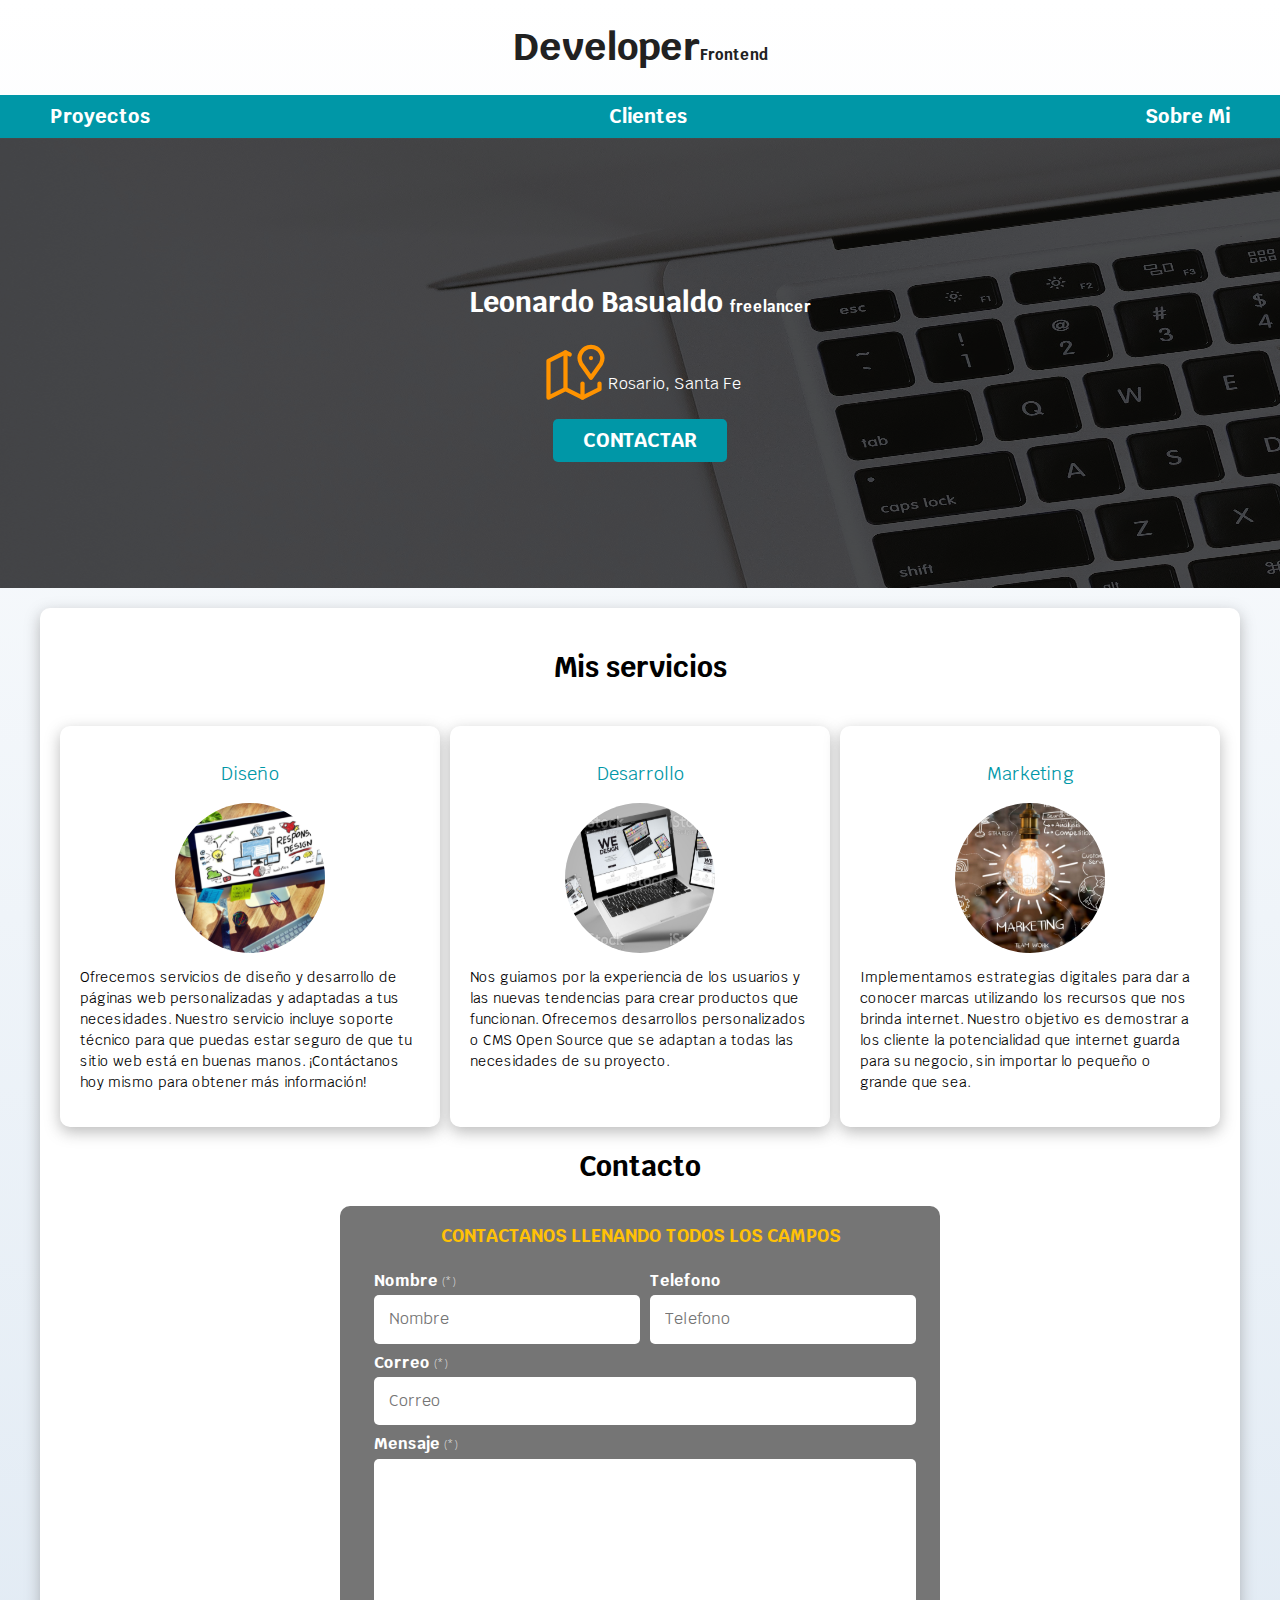
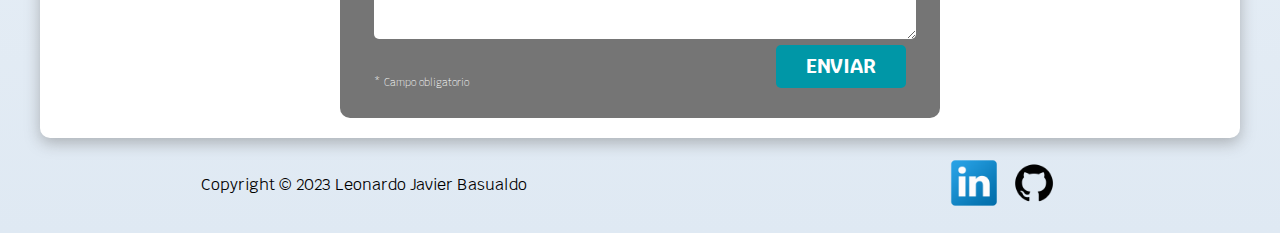
==== commit 14173c7c: "Arreglando img" ====
--- a/index.html
+++ b/index.html
@@ -44,22 +44,22 @@
 </nav>
 </div>
 
-    <section class="hero">
-        <div class="contenido-hero"> 
-             <h2> Leonardo Basualdo <span>freelancer</span> </h2>
-   <div class="ubicacion">
-       <svg xmlns="http://www.w3.org/2000/svg" class="icon icon-tabler icon-tabler-map-2" width="68" height="68" viewBox="0 0 24 24" stroke-width="1.5" stroke="#ff9300" fill="none" stroke-linecap="round" stroke-linejoin="round">
-                <path stroke="none" d="M0 0h24v24H0z" fill="none"/>
-                <line x1="18" y1="6" x2="18" y2="6.01" />
-                <path d="M18 13l-3.5 -5a4 4 0 1 1 7 0l-3.5 5" />
-                <polyline points="10.5 4.75 9 4 3 7 3 20 9 17 15 20 21 17 21 15" />
-                <line x1="9" y1="4" x2="9" y2="17" />
-                <line x1="15" y1="15" x2="15" y2="20" />
-        </svg>  
-         <p>Rosario, Santa Fe</p>
-   </div>
-         <a class="boton botonContactar" href="#contactar">Contactar</a>
-        </div>    
+    <section class="hero">      
+            <div class="contenido-hero"> 
+                <h2> Leonardo Basualdo <span>freelancer</span> </h2>
+      <div class="ubicacion">
+          <svg xmlns="http://www.w3.org/2000/svg" class="icon icon-tabler icon-tabler-map-2" width="68" height="68" viewBox="0 0 24 24" stroke-width="1.5" stroke="#ff9300" fill="none" stroke-linecap="round" stroke-linejoin="round">
+                   <path stroke="none" d="M0 0h24v24H0z" fill="none"/>
+                   <line x1="18" y1="6" x2="18" y2="6.01" />
+                   <path d="M18 13l-3.5 -5a4 4 0 1 1 7 0l-3.5 5" />
+                   <polyline points="10.5 4.75 9 4 3 7 3 20 9 17 15 20 21 17 21 15" />
+                   <line x1="9" y1="4" x2="9" y2="17" />
+                   <line x1="15" y1="15" x2="15" y2="20" />
+           </svg>  
+            <p>Rosario, Santa Fe</p>
+      </div>
+            <a class="boton botonContactar" href="#contactar">Contactar</a>
+           </div>    
     </section>
 
    <main class="contenedor sombra"> 
--- a/css/hero.css
+++ b/css/hero.css
@@ -24,4 +24,4 @@
 .contenido-hero .ubicacion {
     display: flex;
     align-items: flex-end;
-}+}
--- a/css/hero.css
+++ b/css/hero.css
@@ -24,4 +24,4 @@
 .contenido-hero .ubicacion {
     display: flex;
     align-items: flex-end;
-}+}
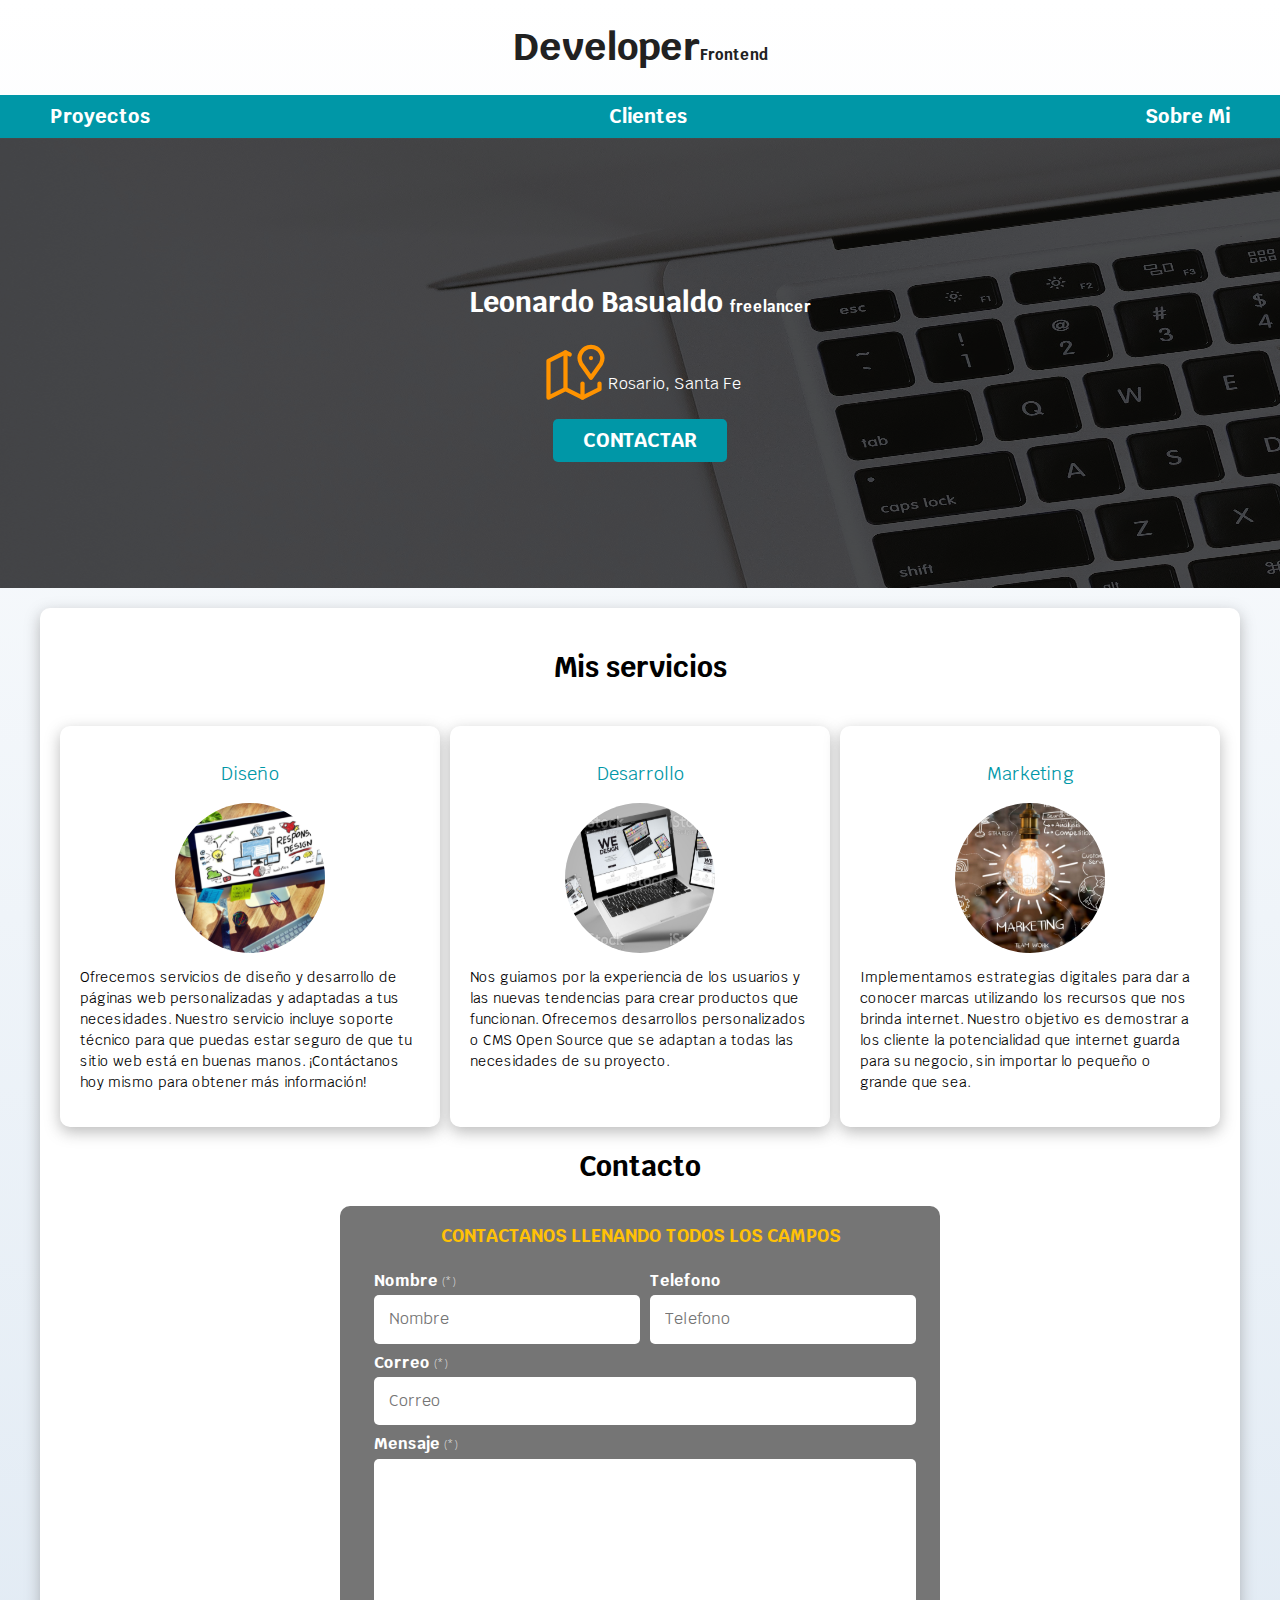
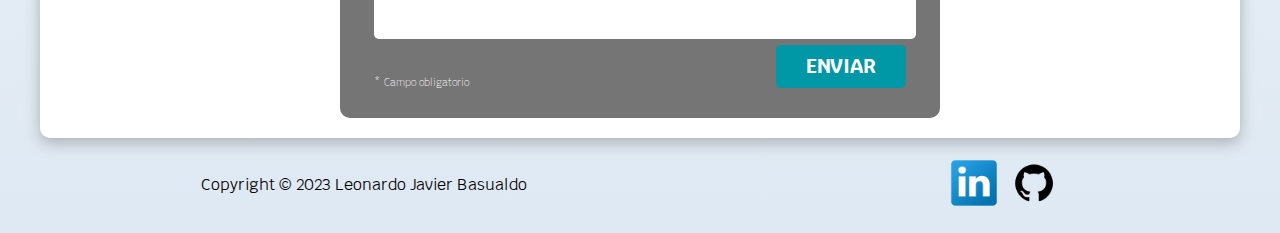
==== commit 647ab4cb: "actualizacion formulario4" ====
--- a/index.html
+++ b/index.html
@@ -107,25 +107,25 @@
 
             <div class="campo">      
                  <label class="input-label">Nombre <span class="campo_obligatorio">(*)</span></label>
-                 <input class="input-text input-text-color input-invalido" type="text" placeholder="Nombre" required data-tipo="nombre" name="name">
+                 <input class="input-text input-text-color input-invalido campo_input" type="text" placeholder="Nombre" required data-tipo="nombre" name="name">
                  <span class="input-mensaje-error"></span>
             </div>
             
             <div class="campo">  
                  <label class="input-label">Telefono</label>
-                 <input class="input-text input-invalido" type="tel" placeholder="Telefono" data-tipo="telefono" pattern="\d{10}" minlength="10" maxlength="10" name="tel">
+                 <input class="input-text input-invalido campo_input" type="tel" placeholder="Telefono" data-tipo="telefono" pattern="\d{10}" minlength="10" maxlength="10" name="tel">
                  <span class="input-mensaje-error"></span>
             </div>
             
             <div class="campo">
                  <label class="input-label">Correo <span class="campo_obligatorio">(*)</span></label>
-                 <input class="input-text input-invalido" type="email" placeholder="Correo" required data-tipo="email" name="email">
+                 <input class="input-text input-invalido campo_input" type="email" placeholder="Correo" required data-tipo="email" name="email">
                  <span class="input-mensaje-error"></span>
             </div>
 
             <div class="campo">
                  <label class="input-label">Mensaje <span class="campo_obligatorio">(*)</span></label>
-                 <textarea class="input-text input-invalido" required data-tipo="textarea" name="message"></textarea>
+                 <textarea class="input-text input-invalido campo_input" required data-tipo="textarea" name="message"></textarea>
                  <span class="input-mensaje-error"></span>
             </div>
         </div>
--- a/css/formulario.css
+++ b/css/formulario.css
@@ -46,6 +46,7 @@
 }
 .campo textarea {
     height: 18rem;
+    resize: none;
 }
 .input-text {
     width: 100%;
@@ -65,3 +66,7 @@
     font-weight: 50;
     align-self: flex-end;
 }
+@media (max-width: 480px) {
+   
+
+}
--- a/css/formulario.css
+++ b/css/formulario.css
@@ -46,6 +46,7 @@
 }
 .campo textarea {
     height: 18rem;
+    resize: none;
 }
 .input-text {
     width: 100%;
@@ -65,3 +66,7 @@
     font-weight: 50;
     align-self: flex-end;
 }
+@media (max-width: 480px) {
+   
+
+}
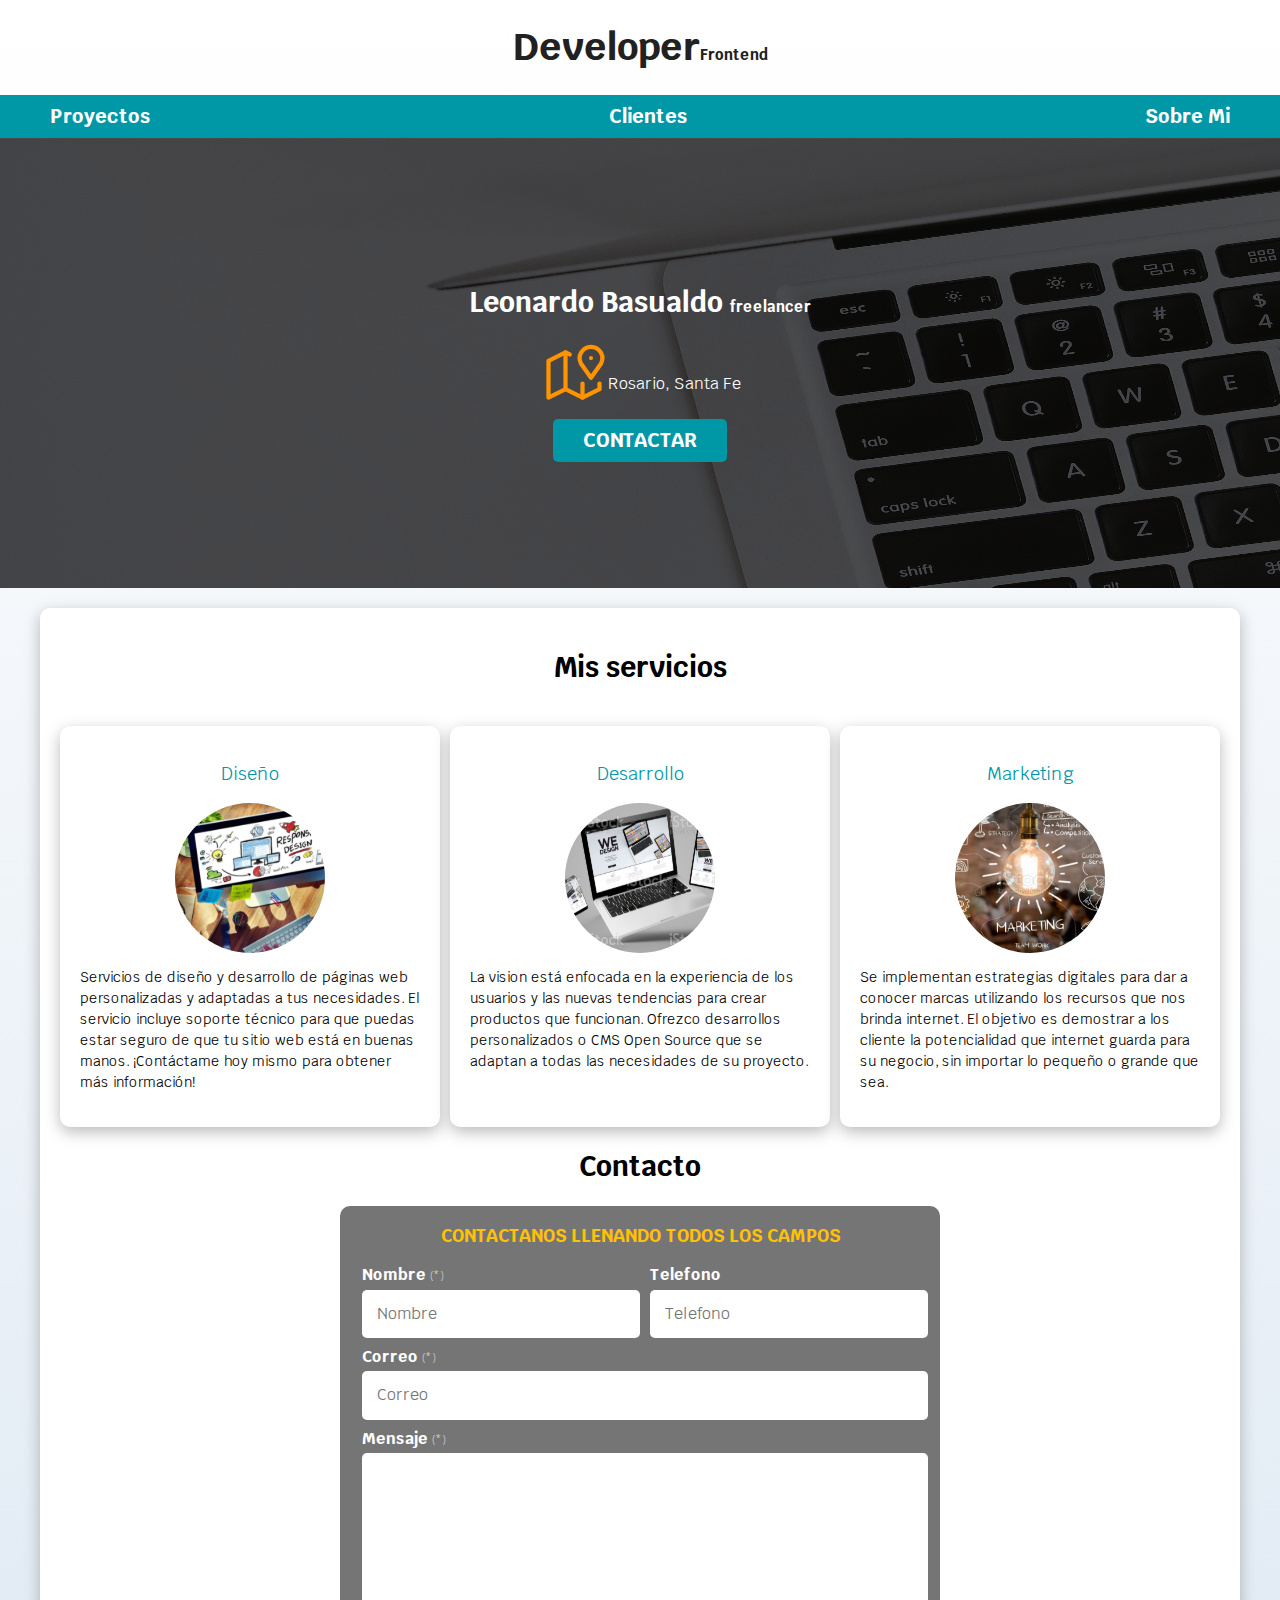
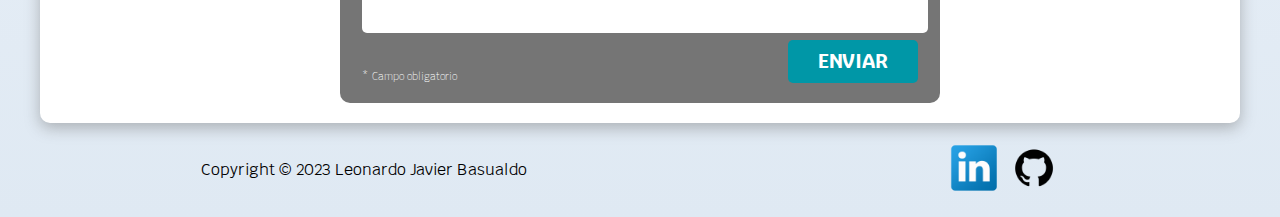
==== commit 2b54bf12: "Actualizar" ====
--- a/index.html
+++ b/index.html
@@ -69,9 +69,9 @@
         <section class="servicio"> 
             <h3>Diseño</h3>
             <div class="iconos_diseño"></div>
-        <p>Ofrecemos servicios de diseño y desarrollo de páginas web personalizadas y adaptadas a tus necesidades. 
-            Nuestro servicio incluye soporte técnico para que puedas estar seguro de que tu sitio web está en buenas manos. 
-            ¡Contáctanos hoy mismo para obtener más información!</p>
+        <p>Servicios de diseño y desarrollo de páginas web personalizadas y adaptadas a tus necesidades. 
+            El servicio incluye soporte técnico para que puedas estar seguro de que tu sitio web está en buenas manos. 
+            ¡Contáctame hoy mismo para obtener más información!</p>
     </section>
     </div>
   
@@ -79,7 +79,7 @@
     <section class="servicio">    
         <h3>Desarrollo</h3>
         <div class="iconos_desarrollo"></div>
-     <p>Nos guiamos por la experiencia de los usuarios y las nuevas tendencias para crear productos que funcionan. Ofrecemos desarrollos personalizados o CMS Open Source que se adaptan a todas las necesidades de su proyecto.</p>
+     <p>La vision está enfocada en la experiencia de los usuarios y las nuevas tendencias para crear productos que funcionan. Ofrezco desarrollos personalizados o CMS Open Source que se adaptan a todas las necesidades de su proyecto.</p>
  </section>
 </div>
   
@@ -87,8 +87,8 @@
     <section class="servicio">
         <h3>Marketing</h3>
          <div class="iconos_marketing"></div>
-        <p>Implementamos estrategias digitales para dar a conocer marcas utilizando los recursos que nos brinda internet. 
-            Nuestro objetivo es demostrar a los cliente la potencialidad que internet guarda para su negocio, sin importar lo pequeño o grande que sea.</p>
+        <p>Se implementan estrategias digitales para dar a conocer marcas utilizando los recursos que nos brinda internet. 
+            El objetivo es demostrar a los cliente la potencialidad que internet guarda para su negocio, sin importar lo pequeño o grande que sea.</p>
      </section>
     </div>   
     
@@ -101,7 +101,7 @@
 <form id="contactar" class="formulario" data-netlify="true" method="POST" onsubmit="submit" netlify-honeypot="bot-field" action="/success.html">
    
     <input class="trampa" name="bot-field">
-    <fieldset>
+    <fieldset class="formulario_fieldset">
         <legend>Contactanos llenando todos los campos</legend>
         <div class="contenedor-campos">
 
@@ -134,7 +134,7 @@
             <span class="campo_obligatorio">* Campo obligatorio</span>
             <button class="boton w-sm-100 botonEnviar" type="submit">Enviar</button>
         </div>
-        <div data-netlify-recaptcha="true"></div>
+        <div data-netlify-recaptcha="true" class="recaptcha"></div>
   
     </fieldset> 
 </form>
--- a/css/formulario.css
+++ b/css/formulario.css
@@ -67,6 +67,16 @@
     align-self: flex-end;
 }
 @media (max-width: 480px) {
+   .formulario {
+    overflow: hidden;
+   }
    
-
+   .campo {
+    max-width: 100%;
+    box-sizing: border-box;
+   }
+   .recaptcha {
+    max-width: 100% !important;
+    box-sizing: border-box;
+   }
 }
--- a/css/formulario.css
+++ b/css/formulario.css
@@ -67,6 +67,16 @@
     align-self: flex-end;
 }
 @media (max-width: 480px) {
+   .formulario {
+    overflow: hidden;
+   }
    
-
+   .campo {
+    max-width: 100%;
+    box-sizing: border-box;
+   }
+   .recaptcha {
+    max-width: 100% !important;
+    box-sizing: border-box;
+   }
 }
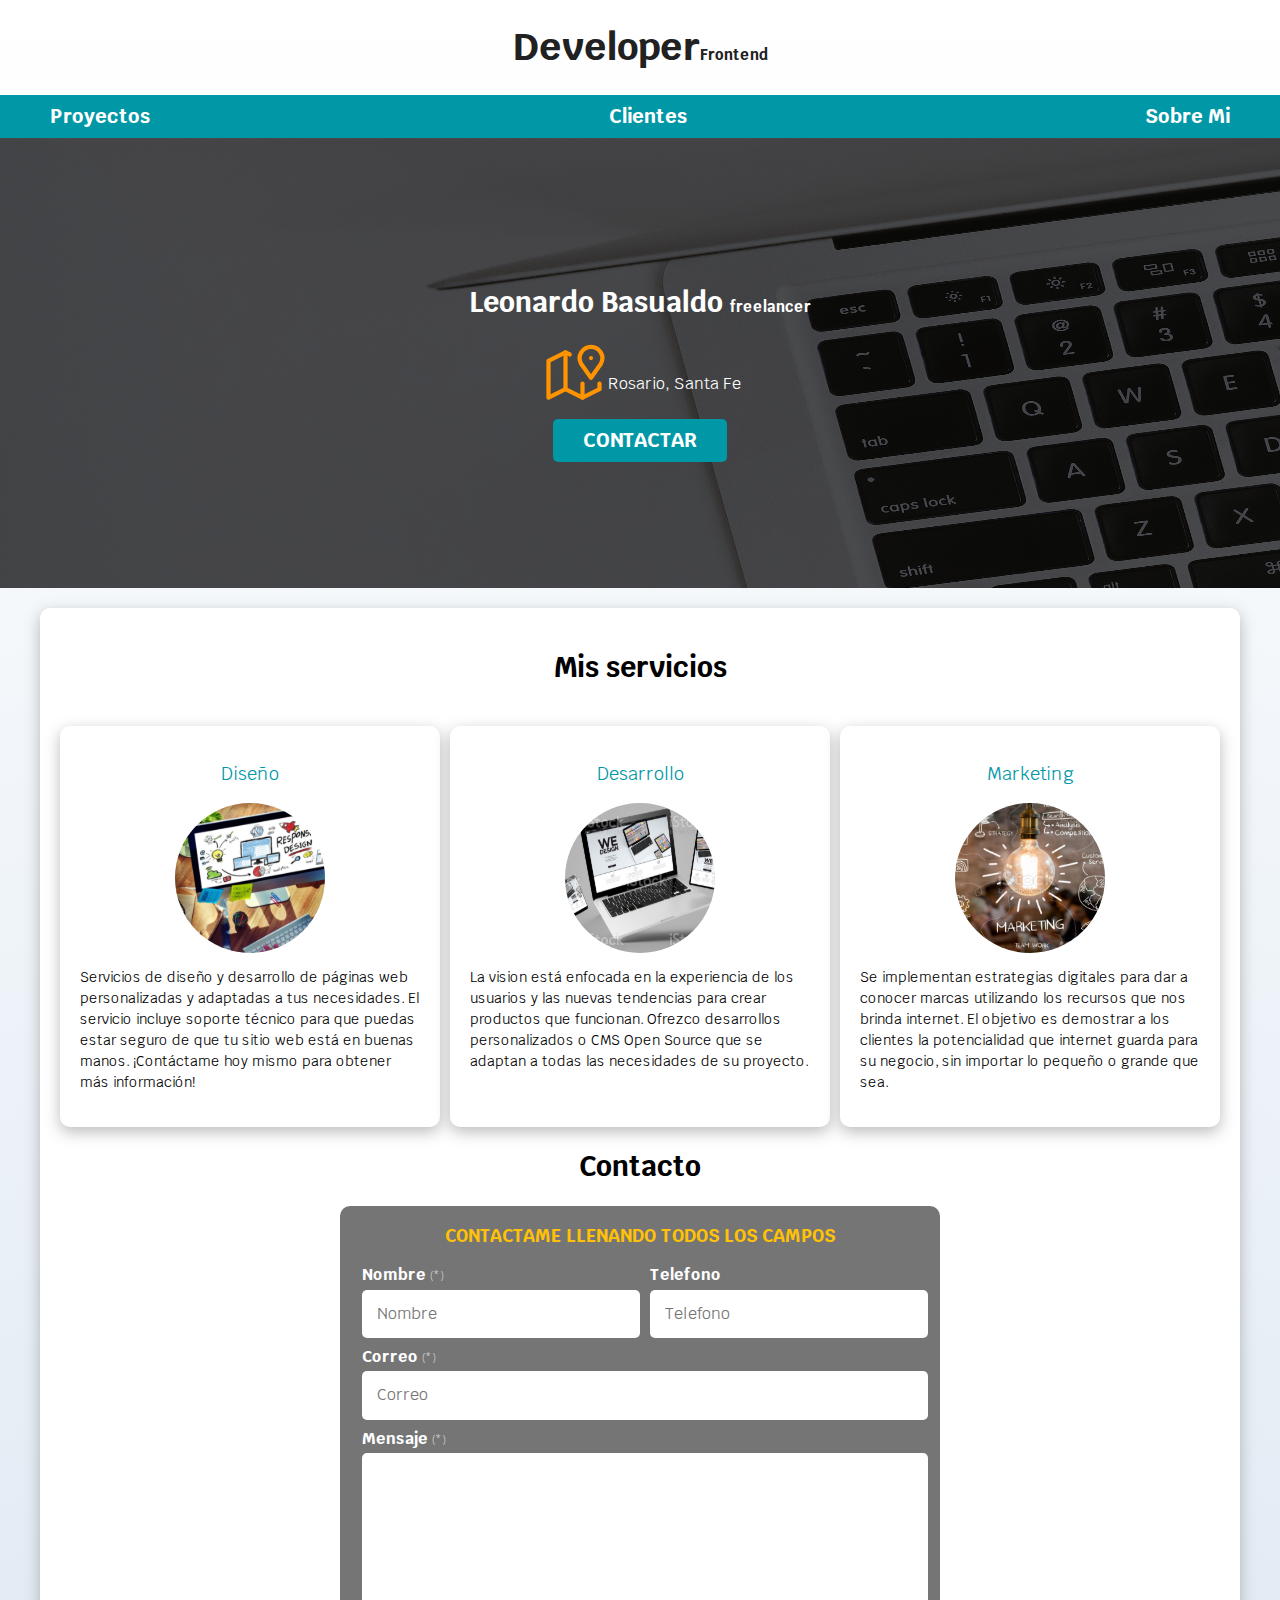
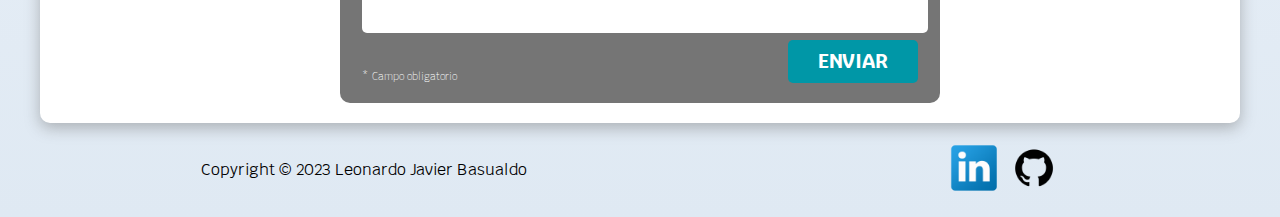
==== commit 67aafdea: "Actualizacion" ====
--- a/index.html
+++ b/index.html
@@ -79,7 +79,8 @@
     <section class="servicio">    
         <h3>Desarrollo</h3>
         <div class="iconos_desarrollo"></div>
-     <p>La vision está enfocada en la experiencia de los usuarios y las nuevas tendencias para crear productos que funcionan. Ofrezco desarrollos personalizados o CMS Open Source que se adaptan a todas las necesidades de su proyecto.</p>
+     <p>La vision está enfocada en la experiencia de los usuarios y las nuevas tendencias para crear productos que funcionan. 
+        Ofrezco desarrollos personalizados o CMS Open Source que se adaptan a todas las necesidades de su proyecto.</p>
  </section>
 </div>
   
@@ -88,7 +89,7 @@
         <h3>Marketing</h3>
          <div class="iconos_marketing"></div>
         <p>Se implementan estrategias digitales para dar a conocer marcas utilizando los recursos que nos brinda internet. 
-            El objetivo es demostrar a los cliente la potencialidad que internet guarda para su negocio, sin importar lo pequeño o grande que sea.</p>
+            El objetivo es demostrar a los clientes la potencialidad que internet guarda para su negocio, sin importar lo pequeño o grande que sea.</p>
      </section>
     </div>   
     
@@ -102,7 +103,7 @@
    
     <input class="trampa" name="bot-field">
     <fieldset class="formulario_fieldset">
-        <legend>Contactanos llenando todos los campos</legend>
+        <legend>Contactame llenando todos los campos</legend>
         <div class="contenedor-campos">
 
             <div class="campo">      
--- a/css/formulario.css
+++ b/css/formulario.css
@@ -10,6 +10,7 @@
 
 .formulario fieldset {
     border: none;
+    box-sizing: border-box;
 } 
 
 
@@ -70,13 +71,22 @@
    .formulario {
     overflow: hidden;
    }
-   
+   .formulario_fieldset {
+    max-width: 80%;
+    box-sizing: border-box;
+   }
    .campo {
     max-width: 100%;
+    box-sizing: border-box;
+   }
+   .campo_input {
     box-sizing: border-box;
    }
    .recaptcha {
     max-width: 100% !important;
     box-sizing: border-box;
    }
+   .botonEnviar {
+    box-sizing: border-box;
+   }
 }
--- a/css/formulario.css
+++ b/css/formulario.css
@@ -10,6 +10,7 @@
 
 .formulario fieldset {
     border: none;
+    box-sizing: border-box;
 } 
 
 
@@ -70,13 +71,22 @@
    .formulario {
     overflow: hidden;
    }
-   
+   .formulario_fieldset {
+    max-width: 80%;
+    box-sizing: border-box;
+   }
    .campo {
     max-width: 100%;
+    box-sizing: border-box;
+   }
+   .campo_input {
     box-sizing: border-box;
    }
    .recaptcha {
     max-width: 100% !important;
     box-sizing: border-box;
    }
+   .botonEnviar {
+    box-sizing: border-box;
+   }
 }
